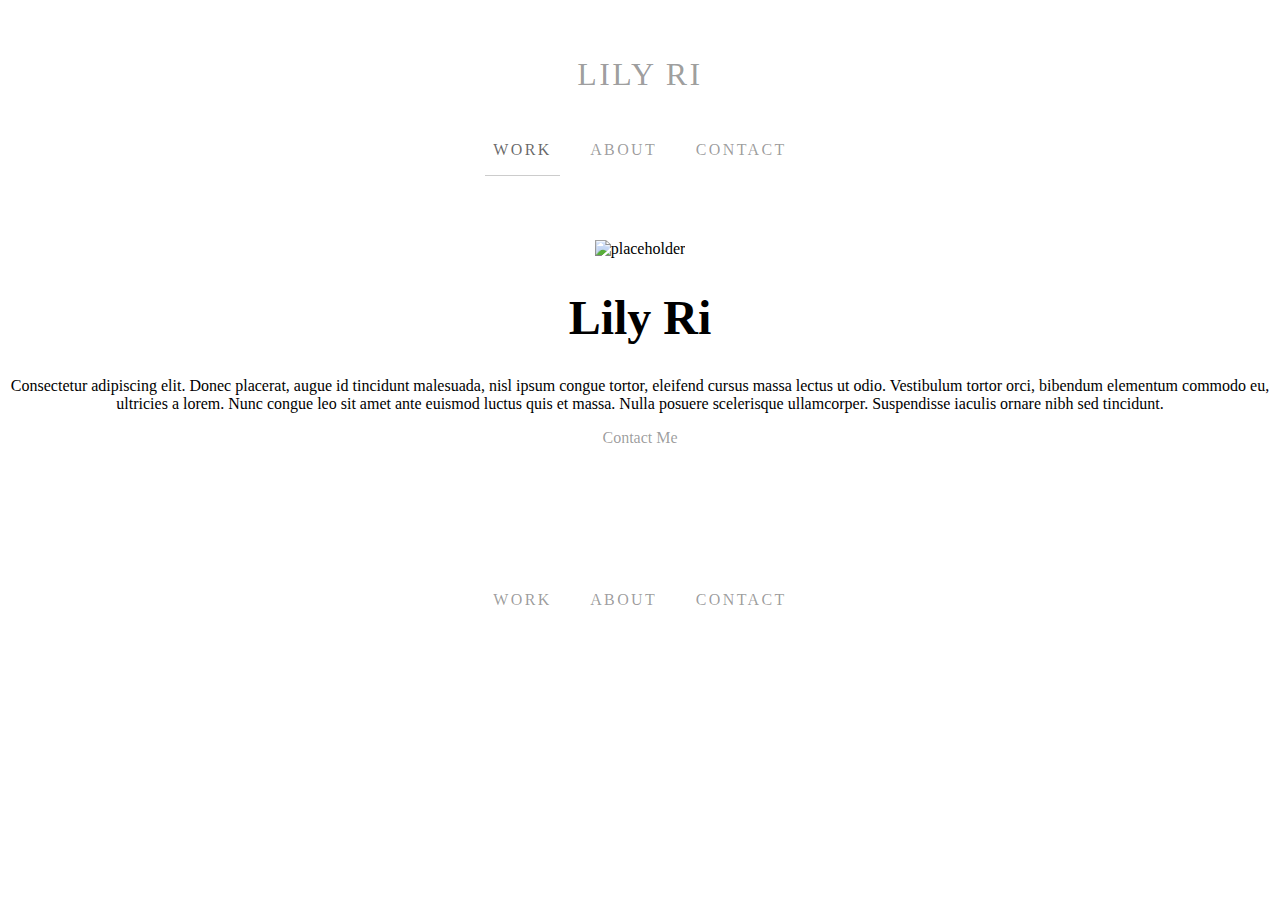
==== about.html @ 7c8ca720 "added portfolio" ====
<!doctype html>
<html lang="en">

<head>
    <meta charset="utf-8" />
    <title>My Portfolio</title>
    <meta name="description" content="A minimal, simple portfolio site." />

    <!-- VIEWPORT FOR MOBILE -->
    <meta name="viewport" content="width=device-width, initial-scale=1" />
    
    <!-- FOR IE -->
    <meta http-equiv="X-UA-Compatible" content="ie=edge">

    <!-- MAIN CSS FILE -->
    <link href="css/style.css" rel="stylesheet" type="text/css" />

    <header class="site-header">
        <div class="site-identity">
            <h1>
                <a href="index.html">Lily Ri</a>
            </h1>
        </div>
        <nav class="site-navigation">
            <ul>
                <li class="selected">
                    <a href="index.html#work" class="selected">Work</a>
                </li>
                <li>
                    <a href="about.html">About</a>
                </li>
                <li>
                    <a href="contact.html">Contact</a>
                </li>
            </ul>
        </nav>
    </header>
</head>

<body>
    <main class="site-main">


        <section class="text-centered">
            
            <img src="img/johndoenma-avatar.png" alt="placeholder" class="circular" />
            <h1>Lily Ri</h1>
            <p>Consectetur adipiscing elit. Donec placerat, augue id tincidunt malesuada, nisl ipsum congue tortor,
                eleifend cursus massa lectus ut odio. Vestibulum tortor orci, bibendum elementum commodo eu,
                ultricies a lorem. Nunc congue leo sit amet ante euismod luctus quis et massa. Nulla posuere
                scelerisque ullamcorper. Suspendisse iaculis ornare nibh sed tincidunt.</p>
                <a class="button" href="contact.html">Contact Me</a>
        
        </section>
    
    </main>

</body>

<footer class="site-footer">
    <nav class="site-navigation">
        <ul>
            <li>
                <a href="index.html#work">Work</a>
            </li>
            <li>
                <a href="about.html">About</a>
            </li>
            <li>
                <a href="contact.html">Contact</a>
            </li>
        </ul>
    </nav>

</footer>

</html>
---- css/style.css ----
CSS
/* #CSS
---------------------------------
    #HTML5
    #BODY
        #TYPOGRAPHY
    #HELPERS
    #IMAGES
    #BUTTONS
    #SITE STRUCTURE
        #HEADER
            #SITE-BRANDING (LOGO)   
            #SITE NAVIGATION
        #FOOTER
        #SECTIONS
            #HERO
    #LAYOUT
        #GRIDS
    #EFFECTS (FADE-INS)
--------------------------------- */

/* #TYPOGRAPHY  */
body {
  font-family: Helvetica, Arial, sans-serif;
  color: rgba(0,0,0,.7);
  max-width: 1000px;
  margin: 0 auto;
  padding: 1em;
  font-size: 87.5%;
  line-height: 1.5em;
}

h1 {
  font-size: 3em;
}

/* #LINKS */
a {
color: rgba(0,0,0,.4);
text-decoration: none;
}

a:hover {
color: rgba(0,0,0,.6);
}

/* HELPERS */
.text-centered {
text-align: center;
}

/* #IMAGES */
img {
max-width: 100%;
height: auto;
}

.caption {
    font-size: 2em;
    float: center;
    width: 100px;
    height: 100px;
    margin: 10px;
    font-family: Georgia, 'Times New Roman', Times, serif;
  }

/* SITE-STRUCTURE */

.site-header,
.site-footer {
    text-align: center;
    padding: 3em 0 2em 0;
    text-transform: uppercase;
    letter-spacing: 0.15em;
}

.site-identity h1 {
    font-size: 2em;
    margin: 0;
    font-weight: normal;
}

.site-navigation ul {
    margin: 0;
    padding: 2em 0;
}

.site-navigation li {
    margin: 0 .5em;
    padding: 0;
    display: inline-block;
}

.site-navigation a {
    display: block;
    padding: 1em .5em;
    color: rgba(0,0,0,.4);
}

.site-navigation a:hover,
.site-navigation a.selected {
    color: rgba(0,0,0,.6);
    border-bottom: 0.05em solid rgba(0,0,0,.2);
}

section {
    padding: 0 0 3em 0;
}

/* #LAYOUT: THUMB IMAGE GRID */
.container {
    max-width: 1000px;
    margin: 0 auto;
}

.container1 {
    max-width: 600px;
    margin: 0 auto;
}

.thumbgrid {
  padding: 0;
  display: flex;
  flex-wrap: wrap;
  justify-content: space-between;
  padding-bottom: 0%;
  margin: 0;
}

.thumbgrid li {
  list-style: none;
  width: 49.5%;
  padding-bottom: 0.4%;
}

@media (min-width: 768px) {
  .thumbgrid li {
    width: 24.5%;
  }
}

.thumbgrid a img {
    filter: brightness(1.05);
    transition: all ease-in-out 0.2s;
    border: 1px solid rgba(255,255,255,0);
}

.thumbgrid a:hover img {
    filter: brightness(1);
    border: 1px solid rgba(0,0,0,.3);
}
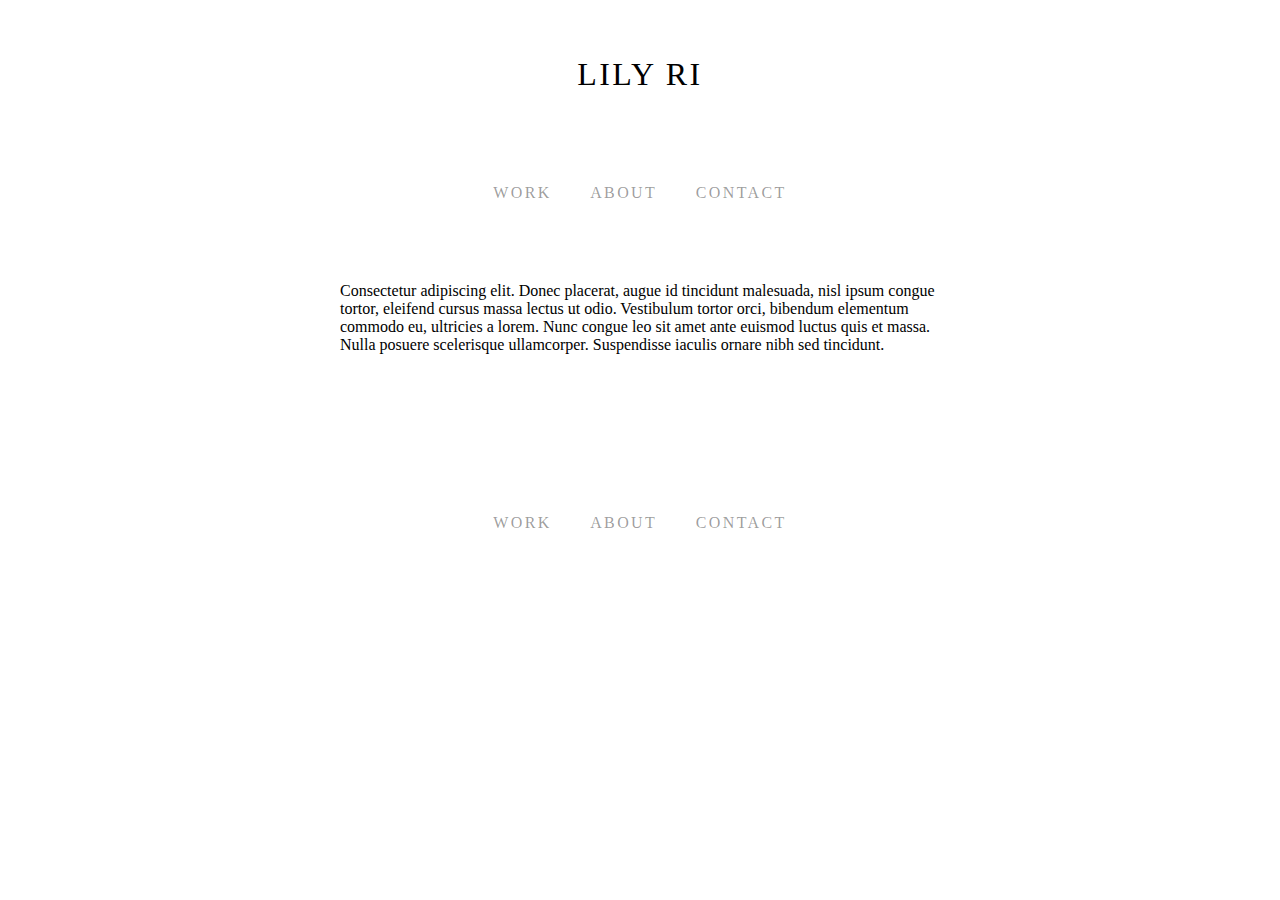
==== commit f3f8de58: "deleted the contact form" ====
--- a/about.html
+++ b/about.html
@@ -17,14 +17,14 @@
 
     <header class="site-header">
         <div class="site-identity">
-            <h1>
-                <a href="index.html">Lily Ri</a>
-            </h1>
+            <h4>
+                Lily Ri
+            </h4>
         </div>
         <nav class="site-navigation">
             <ul>
                 <li class="selected">
-                    <a href="index.html#work" class="selected">Work</a>
+                    <a href="index.html">Work</a>
                 </li>
                 <li>
                     <a href="about.html">About</a>
@@ -42,15 +42,13 @@
 
 
         <section class="text-centered">
-            
-            <img src="img/johndoenma-avatar.png" alt="placeholder" class="circular" />
-            <h1>Lily Ri</h1>
-            <p>Consectetur adipiscing elit. Donec placerat, augue id tincidunt malesuada, nisl ipsum congue tortor,
+          <div class="container1"> 
+               
+               <p>Consectetur adipiscing elit. Donec placerat, augue id tincidunt malesuada, nisl ipsum congue tortor,
                 eleifend cursus massa lectus ut odio. Vestibulum tortor orci, bibendum elementum commodo eu,
                 ultricies a lorem. Nunc congue leo sit amet ante euismod luctus quis et massa. Nulla posuere
                 scelerisque ullamcorper. Suspendisse iaculis ornare nibh sed tincidunt.</p>
-                <a class="button" href="contact.html">Contact Me</a>
-        
+          </div>
         </section>
     
     </main>
--- a/css/style.css
+++ b/css/style.css
@@ -22,7 +22,7 @@
 /* #TYPOGRAPHY  */
 body {
   font-family: Helvetica, Arial, sans-serif;
-  color: rgba(0,0,0,.7);
+  background-color: #f7f5f2;
   max-width: 1000px;
   margin: 0 auto;
   padding: 1em;
@@ -31,17 +31,87 @@
 }
 
 h1 {
-  font-size: 3em;
-}
-
-/* #LINKS */
-a {
-color: rgba(0,0,0,.4);
-text-decoration: none;
-}
-
+    font-size: 4em;
+    font-family: candara;
+    display: inline-block;
+    background-image: linear-gradient(to bottom, #00ddff, #ff00d4);
+    -webkit-background-clip: text;
+    color: transparent;
+    margin-bottom: 0;
+  }
+
+h2 {
+  font-size: 1.8em;
+  font-family: candara;
+  display: inline-block;
+  background-image: linear-gradient(to bottom, #402662, #9055ff);
+  -webkit-background-clip: text;
+  color: transparent;
+  line-height: normal;
+  max-height: none;
+  min-height: 0px;
+  font-weight: bold;
+  text-align: left;
+  margin-top: 0;
+  margin-bottom: 0;
+}
+
+h3 {
+  font-size: 2em;
+  font-family: Gabriola;
+  color: #0c71e0;
+  line-height: 1em;
+  font-weight: lighter;
+  max-height: none;
+  min-height: 0px;
+  margin-bottom: 0;
+}
+
+h4 {
+  font-size: 2em;
+  font-family: candara;
+  line-height: normal;
+  max-height: none;
+  min-height: 0px;
+  font-weight: lighter;
+  text-align: center;
+  margin-top: 0;
+
+}
+
+h5 {
+  font-size: 1em;
+  font-family: Microsoft YaHei UI;
+  color: #1f2f98;
+  line-height: normal;
+  max-height: none;
+  min-height: 0px;
+  font-weight: lighter;
+  text-align: right;
+  margin-top: 0;
+}
+
+h6 {
+  font-size: 1em;
+  font-family: Microsoft YaHei UI;
+  line-height: normal;
+  font-weight: normal;
+  text-align: left;
+  margin-top: 0;
+  margin-bottom: 0.2em;
+}
+
+p {font-size: 1em;
+  font-family: Microsoft YaHei UI;
+  line-height: normal;
+  font-weight: lighter;
+  text-align: left;
+  margin-top: 0;
+}
+
+a:link {text-decoration: none;}
 a:hover {
-color: rgba(0,0,0,.6);
+text-decoration: #814141;
 }
 
 /* HELPERS */
@@ -118,6 +188,11 @@
     margin: 0 auto;
 }
 
+.container2 {
+  max-width: 840px;
+  margin: 0 auto;
+}
+
 .thumbgrid {
   padding: 0;
   display: flex;
@@ -125,6 +200,8 @@
   justify-content: space-between;
   padding-bottom: 0%;
   margin: 0;
+  font-family: 'Segoe UI', Tahoma, Geneva, Verdana, sans-serif;
+  color: black;
 }
 
 .thumbgrid li {
@@ -150,3 +227,12 @@
     border: 1px solid rgba(0,0,0,.3);
 }
 
+/* Two image containers (use 50% for each) */
+.one-half {
+  width: 50%;
+}
+
+.row {
+  display: flex;
+}
+
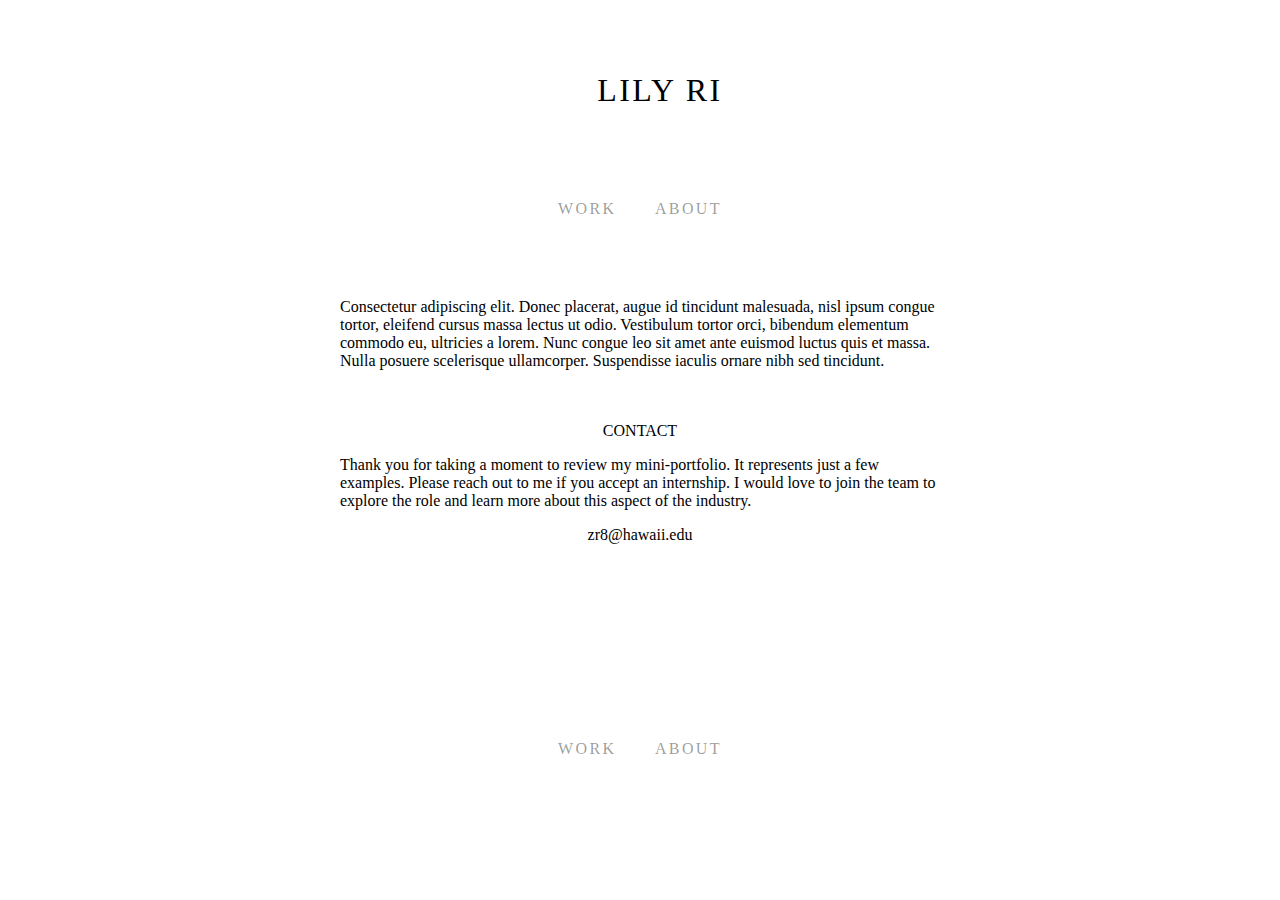
==== commit 259d3a7c: "edited the page of About" ====
--- a/about.html
+++ b/about.html
@@ -17,9 +17,11 @@
 
     <header class="site-header">
         <div class="site-identity">
-            <h4>
-                Lily Ri
-            </h4>
+            <ul>              
+                 <h4>
+                   Lily Ri
+                 </h4>
+            </ul>
         </div>
         <nav class="site-navigation">
             <ul>
@@ -28,9 +30,6 @@
                 </li>
                 <li>
                     <a href="about.html">About</a>
-                </li>
-                <li>
-                    <a href="contact.html">Contact</a>
                 </li>
             </ul>
         </nav>
@@ -43,11 +42,15 @@
 
         <section class="text-centered">
           <div class="container1"> 
-               
                <p>Consectetur adipiscing elit. Donec placerat, augue id tincidunt malesuada, nisl ipsum congue tortor,
                 eleifend cursus massa lectus ut odio. Vestibulum tortor orci, bibendum elementum commodo eu,
                 ultricies a lorem. Nunc congue leo sit amet ante euismod luctus quis et massa. Nulla posuere
-                scelerisque ullamcorper. Suspendisse iaculis ornare nibh sed tincidunt.</p>
+                scelerisque ullamcorper. Suspendisse iaculis ornare nibh sed tincidunt.</p><br><br>
+          </div>
+          <div class="container1"> 
+            <p style="text-align:center"><strong>CONTACT</strong></p>
+            <p>Thank you for taking a moment to review my mini-portfolio. It represents just a few examples. Please reach out to me if you accept an internship. I would love to join the team to explore the role and learn more about this aspect of the industry.</p>
+            <p style="text-align:center">zr8@hawaii.edu</p><br><br>
           </div>
         </section>
     
@@ -64,9 +67,6 @@
             <li>
                 <a href="about.html">About</a>
             </li>
-            <li>
-                <a href="contact.html">Contact</a>
-            </li>
         </ul>
     </nav>
 
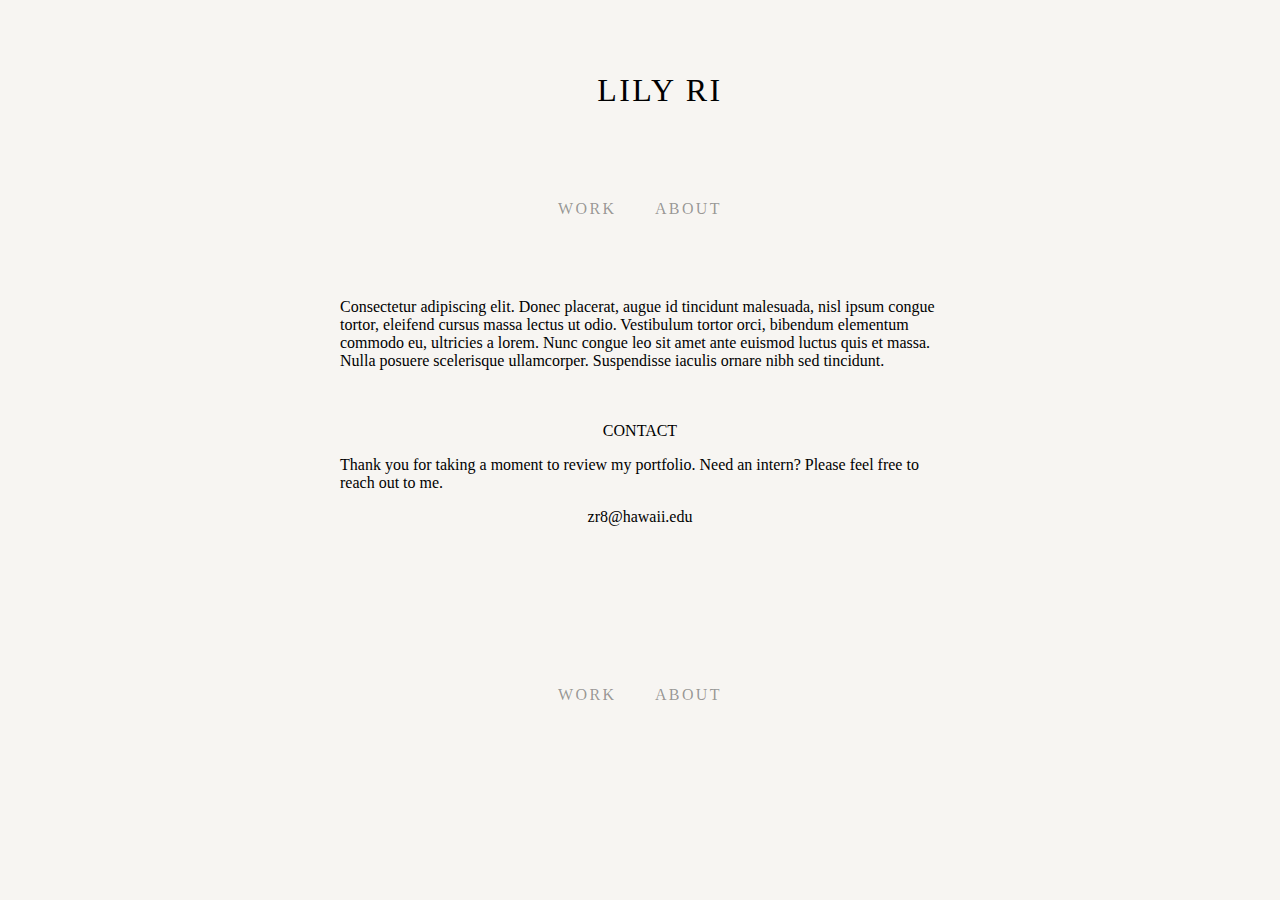
==== commit 5dd5b27e: "edited the code" ====
--- a/about.html
+++ b/about.html
@@ -36,10 +36,8 @@
     </header>
 </head>
 
-<body>
+<body class="bg">
     <main class="site-main">
-
-
         <section class="text-centered">
           <div class="container1"> 
                <p>Consectetur adipiscing elit. Donec placerat, augue id tincidunt malesuada, nisl ipsum congue tortor,
@@ -48,14 +46,13 @@
                 scelerisque ullamcorper. Suspendisse iaculis ornare nibh sed tincidunt.</p><br><br>
           </div>
           <div class="container1"> 
-            <p style="text-align:center"><strong>CONTACT</strong></p>
-            <p>Thank you for taking a moment to review my mini-portfolio. It represents just a few examples. Please reach out to me if you accept an internship. I would love to join the team to explore the role and learn more about this aspect of the industry.</p>
-            <p style="text-align:center">zr8@hawaii.edu</p><br><br>
+            <p class="text-centered"><strong>CONTACT</strong></p>
+            <p>Thank you for taking a moment to review my portfolio.  Need an intern? Please feel free to reach out to me.</p>
+            <p class="text-centered"><strong>zr8@hawaii.edu</strong></p>
           </div>
         </section>
     
     </main>
-
 </body>
 
 <footer class="site-footer">
--- a/css/style.css
+++ b/css/style.css
@@ -22,12 +22,15 @@
 /* #TYPOGRAPHY  */
 body {
   font-family: Helvetica, Arial, sans-serif;
-  background-color: #f7f5f2;
   max-width: 1000px;
   margin: 0 auto;
   padding: 1em;
   font-size: 87.5%;
   line-height: 1.5em;
+}
+
+.bg {
+  background-color: #f7f5f2;
 }
 
 h1 {
@@ -228,11 +231,39 @@
 }
 
 /* Two image containers (use 50% for each) */
-.one-half {
-  width: 50%;
-}
-
-.row {
-  display: flex;
-}
-
+/* GRID SYSTEM */
+.column {
+  margin-top: 1%;
+  margin-bottom: 1%; }
+
+@media (min-width: 768px) {
+  .row {
+    display: flex;
+    margin-left: -1%;
+    margin-left: -1%; }
+  .column {
+    flex-grow: 0;
+    margin-left: 1%;
+    margin-right: 1%; }
+  .one-whole {
+    width: 100%; }
+  .one-half {
+    width: 48%; }
+  .one-third {
+    width: 31.3333%; }
+  .push-one-third {
+    margin-left: 34.3333%; }
+  .two-thirds {
+    width: 64.6666%; }
+  .one-fourth {
+    width: 23%; }
+  .one-fifth {
+    width: 18%; }
+  .push-one-fourth {
+    margin-left: 26%; }
+  .row.centered {
+    justify-content: center; }
+  .column.centered {
+    margin-left: auto;
+    margin-right: auto; } }
+
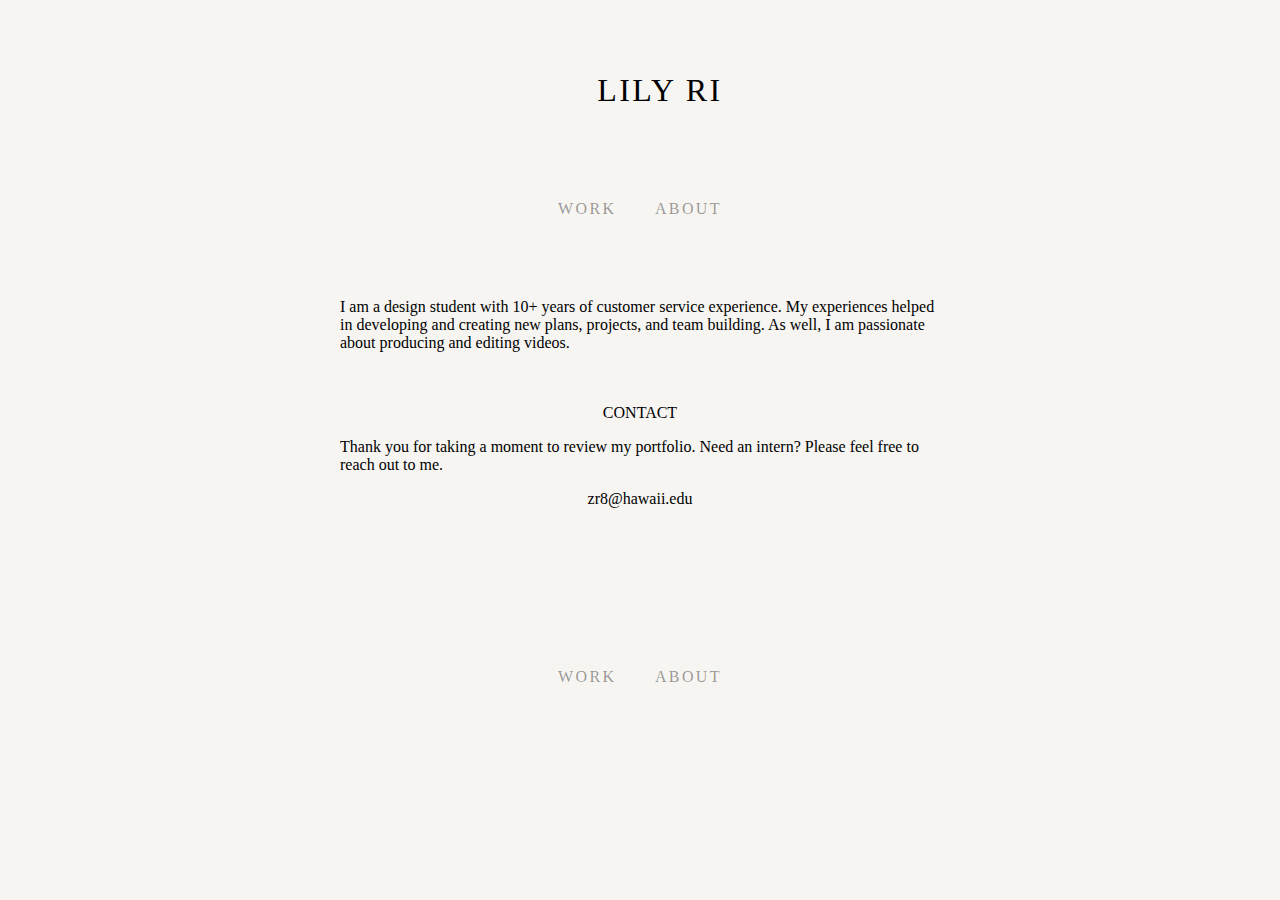
==== commit c6a71767: "edited the page of About" ====
--- a/about.html
+++ b/about.html
@@ -40,10 +40,7 @@
     <main class="site-main">
         <section class="text-centered">
           <div class="container1"> 
-               <p>Consectetur adipiscing elit. Donec placerat, augue id tincidunt malesuada, nisl ipsum congue tortor,
-                eleifend cursus massa lectus ut odio. Vestibulum tortor orci, bibendum elementum commodo eu,
-                ultricies a lorem. Nunc congue leo sit amet ante euismod luctus quis et massa. Nulla posuere
-                scelerisque ullamcorper. Suspendisse iaculis ornare nibh sed tincidunt.</p><br><br>
+               <p>I am a design student with 10+ years of customer service experience.  My experiences helped in developing and creating new plans, projects, and team building. As well, I am passionate about producing and editing videos.</p><br><br>
           </div>
           <div class="container1"> 
             <p class="text-centered"><strong>CONTACT</strong></p>
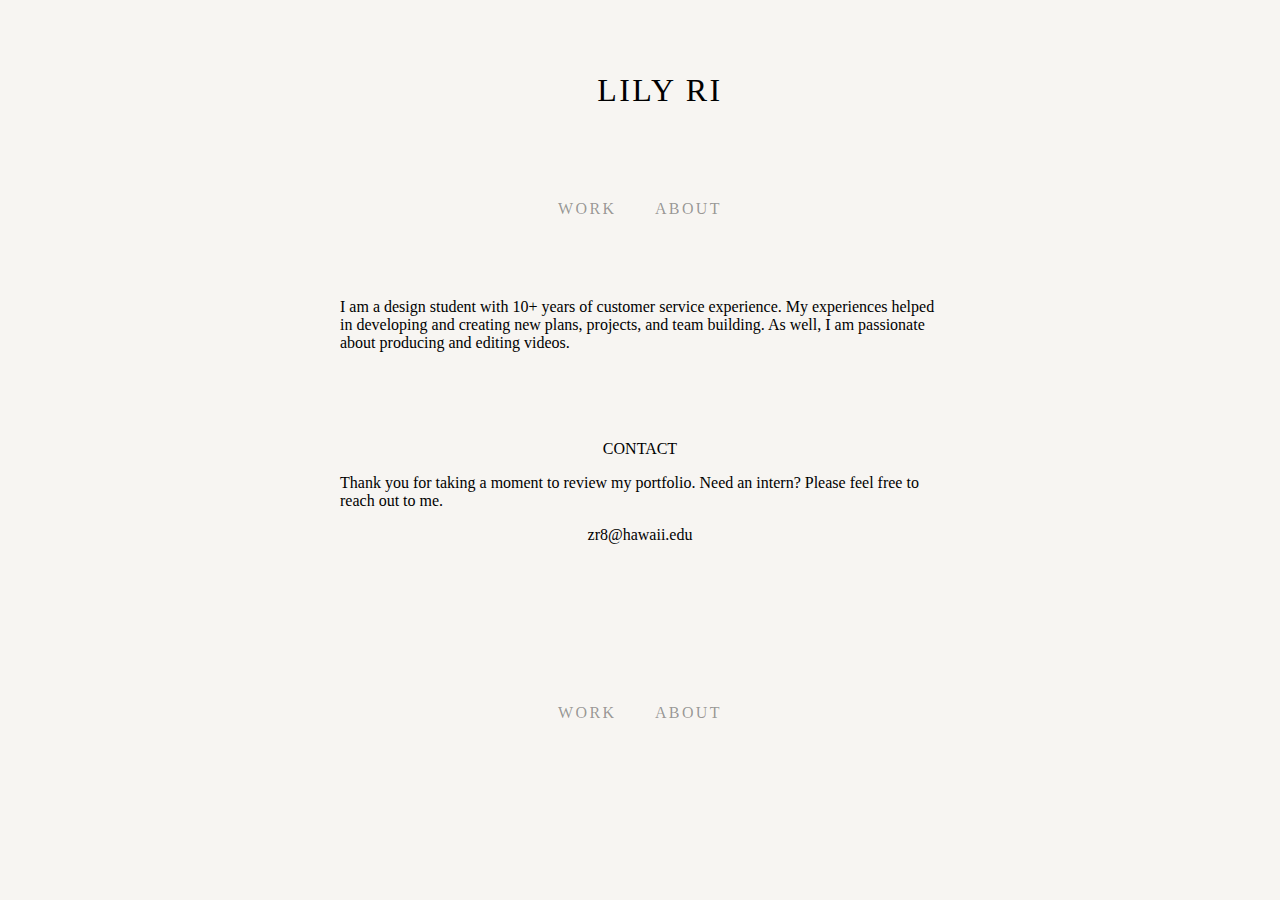
==== commit 50c9c2d3: "adjusted the image size" ====
--- a/about.html
+++ b/about.html
@@ -40,7 +40,7 @@
     <main class="site-main">
         <section class="text-centered">
           <div class="container1"> 
-               <p>I am a design student with 10+ years of customer service experience.  My experiences helped in developing and creating new plans, projects, and team building. As well, I am passionate about producing and editing videos.</p><br><br>
+               <p>I am a design student with 10+ years of customer service experience.  My experiences helped in developing and creating new plans, projects, and team building. As well, I am passionate about producing and editing videos.</p><br><br><br><br>
           </div>
           <div class="container1"> 
             <p class="text-centered"><strong>CONTACT</strong></p>
@@ -48,7 +48,6 @@
             <p class="text-centered"><strong>zr8@hawaii.edu</strong></p>
           </div>
         </section>
-    
     </main>
 </body>
 
